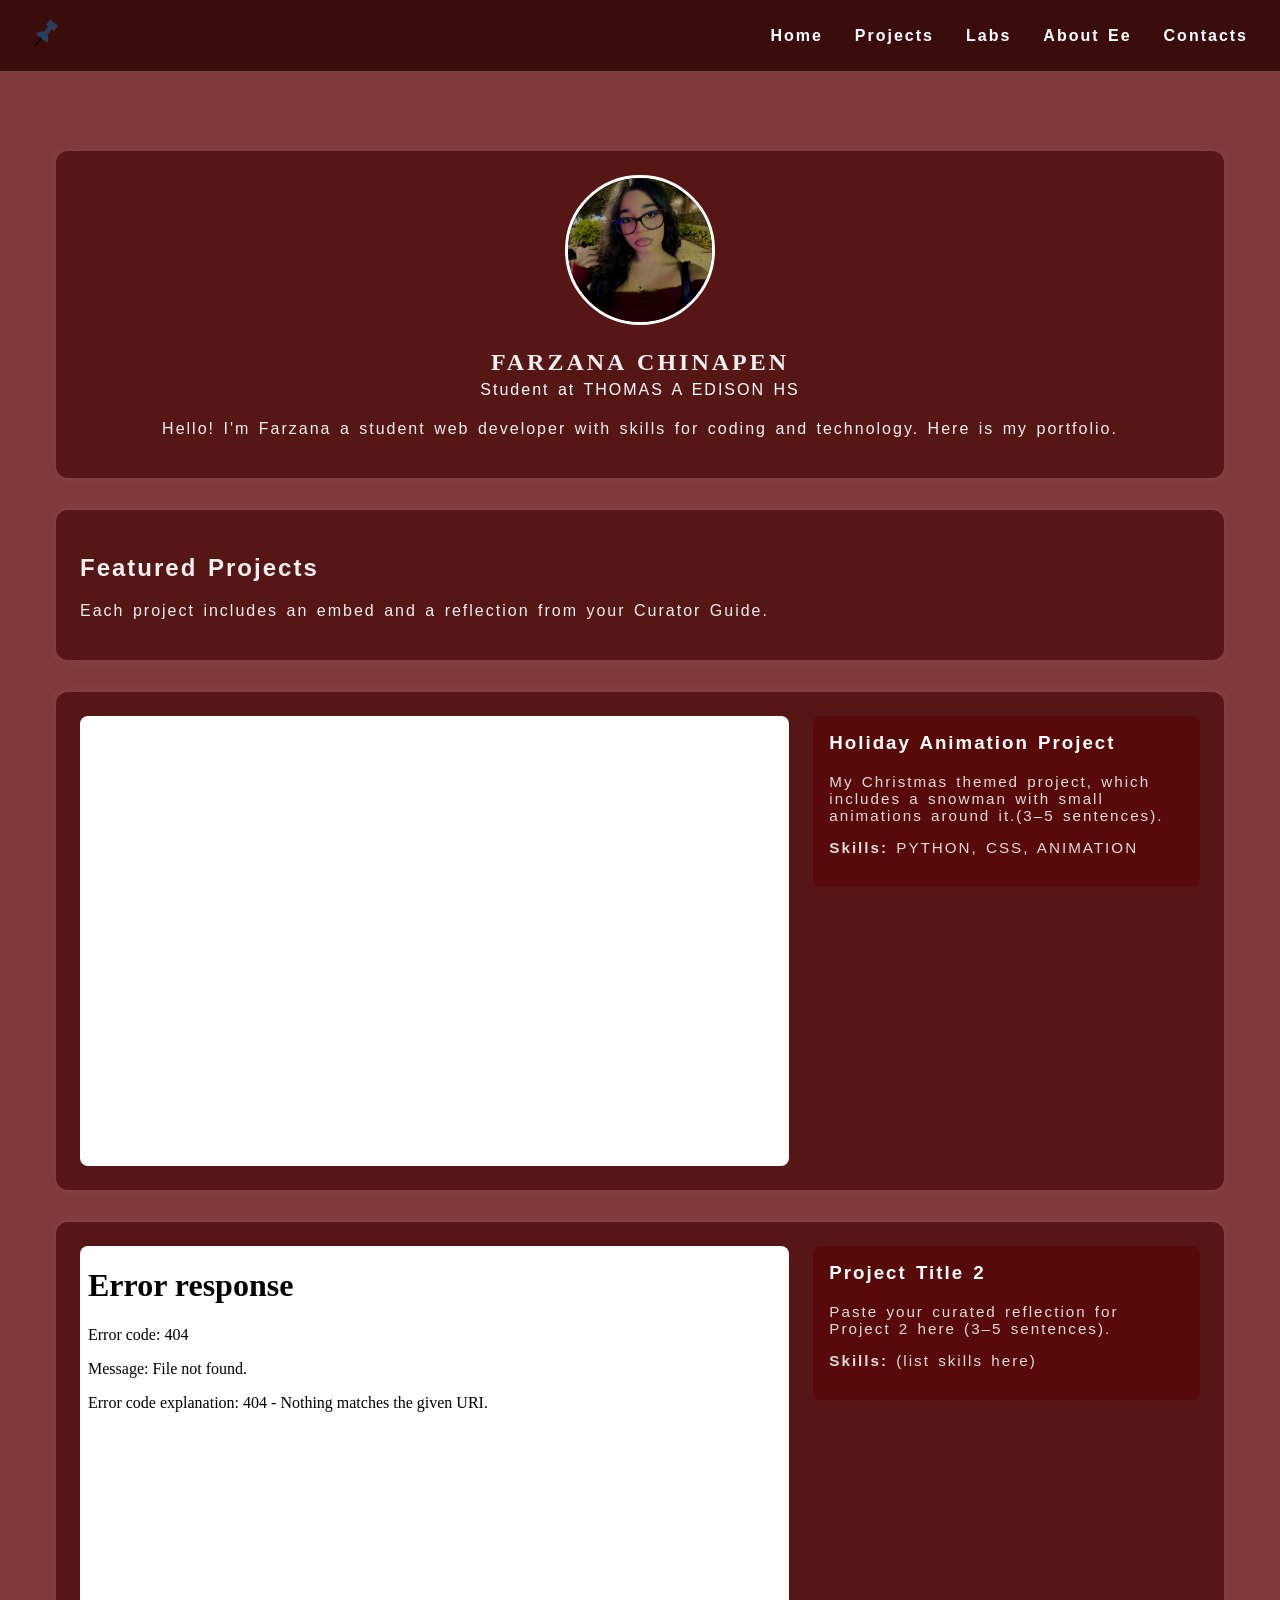
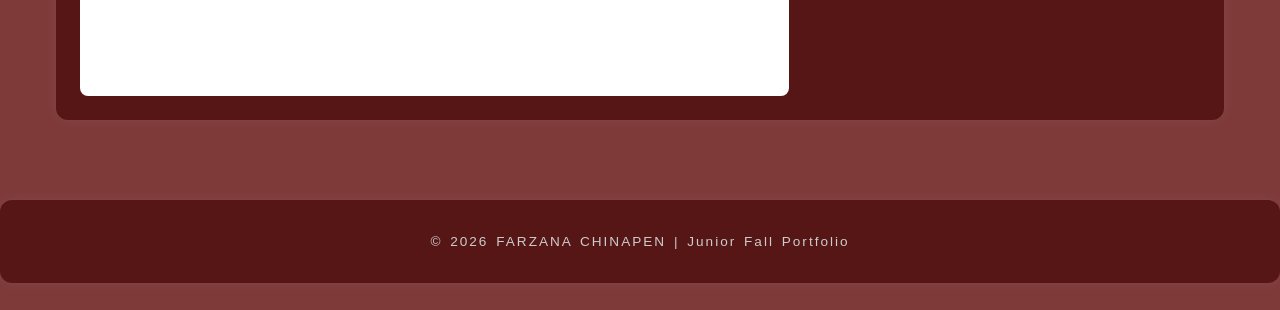
==== index.html @ 7bc13685 "idk what im doing anymore" ====
<!DOCTYPE html>
<html lang="en">
<head>
  <meta charset="UTF-8" />
  <meta name="viewport" content="width=device-width, initial-scale=1.0" />

  <!-- Update these (from Curator Guide) -->
  <meta name="description" content="Junior Fall Portfolio for FARZANA CHINAPEN" />
  <meta name="keywords" content="portfolio, junior, projects, programming, web development" />
  <meta name="author" content="FARZANA CHINAPEN" />


  <title>FARZANA CHINAPEN | Junior Fall Portfolio</title>

  <!-- Main stylesheet -->
  <link rel="stylesheet" href="home.css" />

  <!-- Optional favicon (put your icon file in the same folder) -->
  <link rel="icon" type="image/x-icon" href="Favicon-pin.png" />

  <!-- Optional fonts (only keep if your CSS uses them) -->
  <link rel="preconnect" href="https://fonts.googleapis.com" />
  <link rel="preconnect" href="https://fonts.gstatic.com" crossorigin />
  <link href="https://fonts.googleapis.com/css2?family=Montserrat:wght@300;400;700&display=swap" rel="stylesheet" />
</head>

<body>

  <!-- NAVBAR -->
  <header>
    <nav class="navbar">
      <div class="navbar-left">
        <!-- Replace logo.png with your own image file -->
        <img src="Favicon-pin.png" alt="Logo" />
      </div>

      <ul class="navbar-right">
        <li><a href="index.html">Home</a></li>
        <li><a href="projects.html">Projects</a></li>
        <li><a href="labs.html">Labs</a></li>
        <li><a href="about.html">About Ee</a></li>
        <li><a href="contacts.html">Contacts</a></li>
      </ul>
    </nav>
  </header>

  <!-- MAIN CONTENT -->
  <main class="home-card">

    <!-- ABOUT / BIO CARD -->
    <section class="resource-card">
      <div class="bio">
        <div class="bio-pic">
          <!-- Replace profile.jpg with your own image file -->
          <img src="profile.jpeg" alt="Your Photo" />
        </div>

        <div class="bio-text">
          <h1>FARZANA CHINAPEN</h1>
          <h4>Student at THOMAS A EDISON HS</h4>
          <p>
            Hello! I'm Farzana a student web developer with skills for coding and technology. Here is my portfolio.
        </div>
      </div>
    </section>


    <!-- PROJECTS SECTION (repeatable blocks) -->
    <section class="resource-card">
      <h2>Featured Projects</h2>
      <p>Each project includes an embed and a reflection from your Curator Guide.</p>
    </section>

    <!-- PROJECT 1 -->
    <section class="resource-card">
      <div class="project">
        <iframe src="https://py3.codeskulptor.org/#user310_yk8yS16RvN_4.py" title="Project 1"></iframe>

        <div class="reflection">
          <h3>Holiday Animation Project</h3>
          <p>
            My Christmas themed project, which includes a snowman with small animations around it.(3–5 sentences).
          </p>
          <p><strong>Skills:</strong> PYTHON, CSS, ANIMATION </p>
        </div>
      </div>
    </section>

    <!-- PROJECT 2 -->
    <section class="resource-card">
      <div class="project">
        <iframe src="PASTE-PROJECT-LINK-2" title="Project 2"></iframe>

        <div class="reflection">
          <h3>Project Title 2</h3>
          <p>
            Paste your curated reflection for Project 2 here (3–5 sentences).
          </p>
          <p><strong>Skills:</strong> (list skills here)</p>
        </div>
      </div>
    </section>


  </main>

  <!-- FOOTER -->
  <footer class="resource-card">
    <p>© <span id="year"></span> FARZANA CHINAPEN | Junior Fall Portfolio</p>
  </footer>

  <script>
    // Auto-updates the year in the footer
    document.getElementById("year").textContent = new Date().getFullYear();
  </script>

</body>
</html>
---- home.css ----
* {
  box-sizing: border-box;
}
h1 {
  letter-spacing: 3px;
  font-family:fantasy;
}

body {
  margin: 0;
  font-family:Verdana, Geneva, Tahoma, sans-serif;
  background-color: #7e3939;
  color: #f0f0f0;
  background-size: cover;
  background-repeat: repeat-y;
  background-attachment: fixed;
  letter-spacing: 2px;
  word-spacing: 2px;
}

/* =========================
   NAVBAR
========================= */
.navbar {
  background-color: #3b0c0c;
  padding: 1em 2em;
  display: flex;
  justify-content: space-between;
  align-items: center;
}

.navbar-left img {
  height: 35px;
}

.navbar-right {
  list-style: none;
  display: flex;
  gap: 2em;
  margin: 0;
  padding: 0;
}

.navbar-right a {
  color: white;
  text-decoration: none;
  font-weight: bold;
}

.navbar-right a:hover {
  color: #aa6b6b;
}

/* =========================
   PAGE LAYOUT
========================= */
.home-card {
  max-width: 1200px;
  margin: 2em auto;
  padding: 1em;
}

/* =========================
   CARDS
========================= */
.resource-card {
  background-color: rgba(86, 21, 21, 0.95);
  margin: 2em auto;
  padding: 1.5em;
  border-radius: 12px;
  box-shadow: 0 0 12px rgba(255, 255, 255, 0.08);
}

/* =========================
   BIO SECTION
========================= */
.bio {
  display: flex;
  flex-direction: column;
  align-items: center;
  text-align: center;
}

.bio-pic img {
  width: 150px;
  height: 150px;
  border-radius: 50%;
  border: 3px solid #ffffff;
  object-fit: cover;
}

.bio-text h1 {
  margin-bottom: 0.2em;
}

.bio-text h4 {
  margin-top: 0;
  font-weight: normal;
  color: #ffffff;
}

/* =========================
   PROJECT LAYOUT
========================= */
.project {
  display: flex;
  gap: 1.5em;
  align-items: flex-start;
}

.project iframe {
  flex: 2;
  min-width: 320px;
  height: 450px;
  border: none;
  background-color: white;
  border-radius: 8px;
}

.reflection {
  flex: 1;
  background-color: rgba(90, 3, 3, 0.569);
  padding: 1em;
  border-radius: 8px;
}

.reflection h3 {
  margin-top: 0;
  color: #ffffff;
}

.reflection p {
  font-size: 0.95em;
  color: #dddddd;
}

/* =========================
   LINKS / ICONS
========================= */
.skill-images {
  display: flex;
  justify-content: center;
  gap: 1.5em;
  margin-top: 1em;
}

.picture {
  transition: transform 0.2s ease;
}

.picture:hover {
  transform: scale(1.05);
}

.link-pic {
  height: 80px;
  width: 80px;
  border-radius: 10px;
  border: 2px solid white;
  object-fit: cover;
}

/* =========================
   FOOTER
========================= */
footer {
  text-align: center;
  font-size: 0.85em;
  color: #cccccc;
}

/* =========================
   RESPONSIVE
========================= */
@media (max-width: 900px) {
  .project {
    flex-direction: column;
  }

  .project iframe {
    width: 100%;
    min-width: 0;
    height: 350px;
  }
}

@media (max-width: 600px) {
  .navbar {
    flex-direction: column;
    gap: 1em;
  }

  .navbar-right {
    flex-wrap: wrap;
    justify-content: center;
  }
}
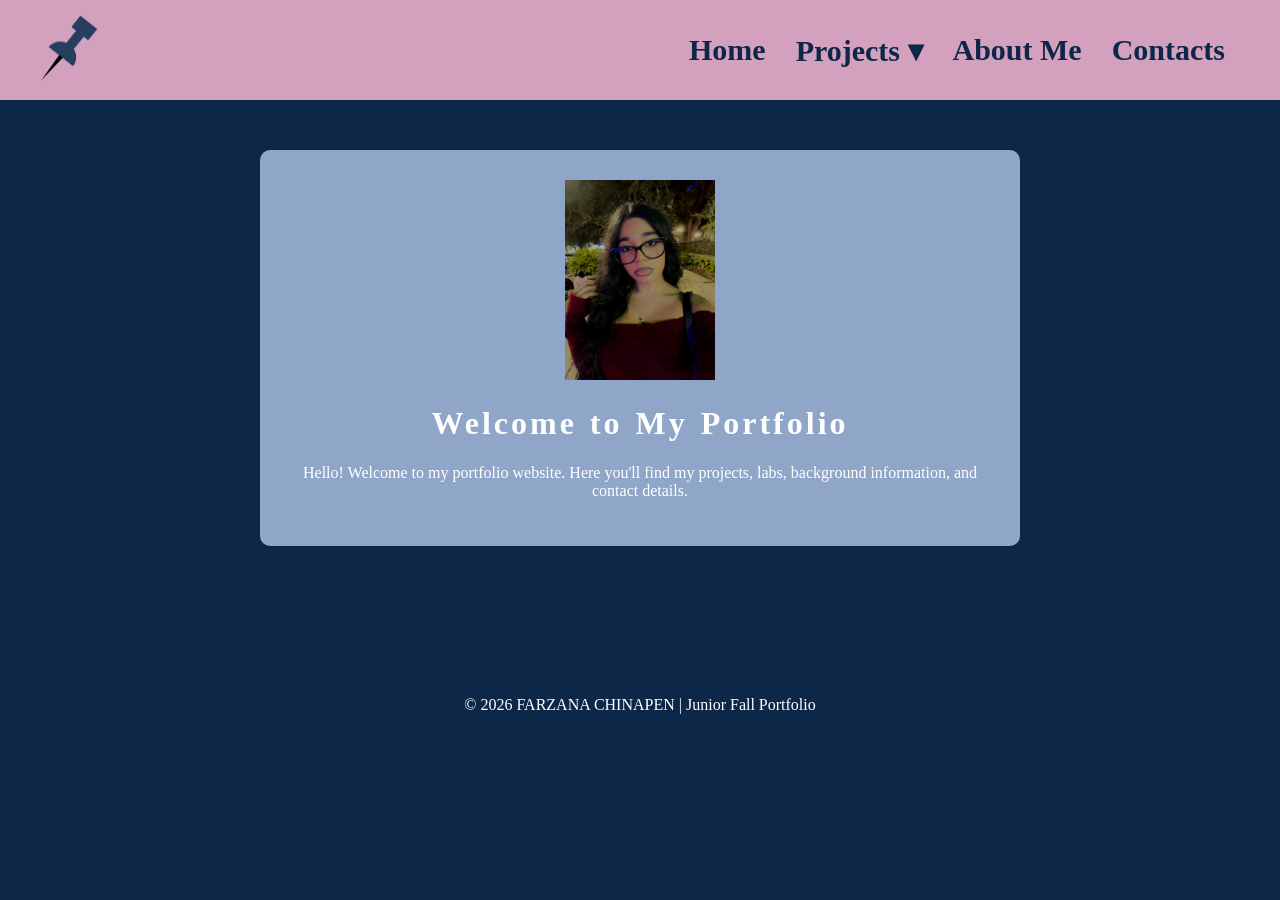
==== commit 167d5de2: "homepage is done" ====
--- a/index.html
+++ b/index.html
@@ -1,108 +1,43 @@
 <!DOCTYPE html>
-<html lang="en">
-<head>
-  <meta charset="UTF-8" />
-  <meta name="viewport" content="width=device-width, initial-scale=1.0" />
-
-  <!-- Update these (from Curator Guide) -->
-  <meta name="description" content="Junior Fall Portfolio for FARZANA CHINAPEN" />
-  <meta name="keywords" content="portfolio, junior, projects, programming, web development" />
-  <meta name="author" content="FARZANA CHINAPEN" />
-
-
-  <title>FARZANA CHINAPEN | Junior Fall Portfolio</title>
-
-  <!-- Main stylesheet -->
-  <link rel="stylesheet" href="home.css" />
-
-  <!-- Optional favicon (put your icon file in the same folder) -->
-  <link rel="icon" type="image/x-icon" href="Favicon-pin.png" />
-
-  <!-- Optional fonts (only keep if your CSS uses them) -->
-  <link rel="preconnect" href="https://fonts.googleapis.com" />
-  <link rel="preconnect" href="https://fonts.gstatic.com" crossorigin />
-  <link href="https://fonts.googleapis.com/css2?family=Montserrat:wght@300;400;700&display=swap" rel="stylesheet" />
-</head>
-
-<body>
-
-  <!-- NAVBAR -->
-  <header>
-    <nav class="navbar">
-      <div class="navbar-left">
-        <!-- Replace logo.png with your own image file -->
-        <img src="Favicon-pin.png" alt="Logo" />
+<html>
+  <head>
+    <title>Home</title>
+    <link rel="stylesheet" href="home.css">
+  </head>
+  <body>
+    <nav>
+      <div class="logo">
+        <img src="Favicon-pin.png" alt="Logo" width="60px">
       </div>
 
-      <ul class="navbar-right">
+      <ul>
         <li><a href="index.html">Home</a></li>
-        <li><a href="projects.html">Projects</a></li>
-        <li><a href="labs.html">Labs</a></li>
-        <li><a href="about.html">About Ee</a></li>
-        <li><a href="contacts.html">Contacts</a></li>
+
+        <li class="dropdown">
+          <a href="projects.html">Projects ▾</a>
+
+          <ul class="dropdown-menu">
+            <li><a href="unity-projects.html">Unity Projects</a></li>
+            <li><a href="labs.html">Labs</a></li>
+          </ul>
+        </li>
+
+        <li><a href="about.html">About Me</a></li>
+        <li><a href="contact.html">Contacts</a></li>
       </ul>
     </nav>
-  </header>
 
-  <!-- MAIN CONTENT -->
-  <main class="home-card">
-
-    <!-- ABOUT / BIO CARD -->
-    <section class="resource-card">
-      <div class="bio">
-        <div class="bio-pic">
-          <!-- Replace profile.jpg with your own image file -->
-          <img src="profile.jpeg" alt="Your Photo" />
-        </div>
-
-        <div class="bio-text">
-          <h1>FARZANA CHINAPEN</h1>
-          <h4>Student at THOMAS A EDISON HS</h4>
-          <p>
-            Hello! I'm Farzana a student web developer with skills for coding and technology. Here is my portfolio.
-        </div>
+    <div class="container">
+      <div class="card">
+        <img src="profile.jpeg" alt="Your Photo" width="150px">
+        <h1>Welcome to My Portfolio</h1>
+        <p>
+          Hello! Welcome to my portfolio website.
+          Here you'll find my projects, labs,
+          background information, and contact details.
+        </p>
       </div>
-    </section>
-
-
-    <!-- PROJECTS SECTION (repeatable blocks) -->
-    <section class="resource-card">
-      <h2>Featured Projects</h2>
-      <p>Each project includes an embed and a reflection from your Curator Guide.</p>
-    </section>
-
-    <!-- PROJECT 1 -->
-    <section class="resource-card">
-      <div class="project">
-        <iframe src="https://py3.codeskulptor.org/#user310_yk8yS16RvN_4.py" title="Project 1"></iframe>
-
-        <div class="reflection">
-          <h3>Holiday Animation Project</h3>
-          <p>
-            My Christmas themed project, which includes a snowman with small animations around it.(3–5 sentences).
-          </p>
-          <p><strong>Skills:</strong> PYTHON, CSS, ANIMATION </p>
-        </div>
-      </div>
-    </section>
-
-    <!-- PROJECT 2 -->
-    <section class="resource-card">
-      <div class="project">
-        <iframe src="PASTE-PROJECT-LINK-2" title="Project 2"></iframe>
-
-        <div class="reflection">
-          <h3>Project Title 2</h3>
-          <p>
-            Paste your curated reflection for Project 2 here (3–5 sentences).
-          </p>
-          <p><strong>Skills:</strong> (list skills here)</p>
-        </div>
-      </div>
-    </section>
-
-
-  </main>
+    </div>
 
   <!-- FOOTER -->
   <footer class="resource-card">
--- a/home.css
+++ b/home.css
@@ -1,197 +1,108 @@
-* {
-  box-sizing: border-box;
+body{
+  font-family:fantasy;
+  color: #ffffff;
+  margin:0;
+  background:#0d2748;
 }
 h1 {
-  letter-spacing: 3px;
-  font-family:fantasy;
+  letter-spacing:3px;
+  word-spacing: 2px;
+}
+nav{
+  background:#6F1B1E;
+  padding:15px;
+  text-align:center;
 }
 
-body {
-  margin: 0;
-  font-family:Verdana, Geneva, Tahoma, sans-serif;
-  background-color: #7e3939;
-  color: #f0f0f0;
-  background-size: cover;
-  background-repeat: repeat-y;
-  background-attachment: fixed;
-  letter-spacing: 2px;
-  word-spacing: 2px;
+nav a{
+  text-decoration:none;
+  margin:0 15px;
 }
 
-/* =========================
-   NAVBAR
-========================= */
-.navbar {
-  background-color: #3b0c0c;
-  padding: 1em 2em;
-  display: flex;
-  justify-content: space-between;
-  align-items: center;
+.container{
+  padding:50px;
+  text-align:center;
 }
 
-.navbar-left img {
-  height: 35px;
+.card{
+  background:#8FA6C9;
+  padding:30px;
+  max-width:700px;
+  margin:auto;
+  border-radius:10px;
+}
+nav{
+  background:#D3A1BE;
+  height:100px;
+  display:flex;
+  justify-content:space-between;
+  align-items:center;
+  padding:0 40px;
 }
 
-.navbar-right {
-  list-style: none;
-  display: flex;
-  gap: 2em;
-  margin: 0;
-  padding: 0;
+.logo{
+  font-size:32px;
 }
 
-.navbar-right a {
-  color: white;
-  text-decoration: none;
-  font-weight: bold;
+nav ul{
+  list-style:none;
+  display:flex;
+  align-items:center;
+ 
 }
 
-.navbar-right a:hover {
-  color: #aa6b6b;
+nav ul li{
+  position:relative;
 }
 
-/* =========================
-   PAGE LAYOUT
-========================= */
-.home-card {
-  max-width: 1200px;
-  margin: 2em auto;
-  padding: 1em;
+nav a{
+  color:#0d2748;
+  text-decoration:none;
+  font-size:30px;
+  font-weight:bold;
+  transition:.3s;
 }
 
-/* =========================
-   CARDS
-========================= */
-.resource-card {
-  background-color: rgba(86, 21, 21, 0.95);
-  margin: 2em auto;
-  padding: 1.5em;
-  border-radius: 12px;
-  box-shadow: 0 0 12px rgba(255, 255, 255, 0.08);
+nav a:hover{
+  color:#bcd7ff;
 }
 
-/* =========================
-   BIO SECTION
-========================= */
-.bio {
-  display: flex;
-  flex-direction: column;
-  align-items: center;
-  text-align: center;
+/* Dropdown */
+
+.dropdown-menu{
+  position:absolute;
+  top:45px;
+  left:0;
+  background:#8FA6C9;
+  min-width:220px;
+  border-radius:12px;
+  border-color:#6F1B1E;
+  display:none;
+  flex-direction:column;
+  padding:10px 0;
+  z-index:1000;
 }
 
-.bio-pic img {
-  width: 150px;
-  height: 150px;
-  border-radius: 50%;
-  border: 3px solid #ffffff;
-  object-fit: cover;
+.dropdown-menu li{
+  width:100%;
 }
 
-.bio-text h1 {
-  margin-bottom: 0.2em;
+.dropdown-menu a{
+  display:block;
+  padding:12px 20px;
+  font-size:18px;
 }
 
-.bio-text h4 {
-  margin-top: 0;
-  font-weight: normal;
-  color: #ffffff;
+.dropdown-menu a:hover{
+  background:#8FA6C9;
 }
 
-/* =========================
-   PROJECT LAYOUT
-========================= */
-.project {
-  display: flex;
-  gap: 1.5em;
-  align-items: flex-start;
+.dropdown:hover .dropdown-menu{
+  display:flex;
 }
-
-.project iframe {
-  flex: 2;
-  min-width: 320px;
-  height: 450px;
-  border: none;
-  background-color: white;
-  border-radius: 8px;
+ 
+footer{
+    text-align:center;
+    margin-top:100px;
+    color:white;
 }
-
-.reflection {
-  flex: 1;
-  background-color: rgba(90, 3, 3, 0.569);
-  padding: 1em;
-  border-radius: 8px;
-}
-
-.reflection h3 {
-  margin-top: 0;
-  color: #ffffff;
-}
-
-.reflection p {
-  font-size: 0.95em;
-  color: #dddddd;
-}
-
-/* =========================
-   LINKS / ICONS
-========================= */
-.skill-images {
-  display: flex;
-  justify-content: center;
-  gap: 1.5em;
-  margin-top: 1em;
-}
-
-.picture {
-  transition: transform 0.2s ease;
-}
-
-.picture:hover {
-  transform: scale(1.05);
-}
-
-.link-pic {
-  height: 80px;
-  width: 80px;
-  border-radius: 10px;
-  border: 2px solid white;
-  object-fit: cover;
-}
-
-/* =========================
-   FOOTER
-========================= */
-footer {
-  text-align: center;
-  font-size: 0.85em;
-  color: #cccccc;
-}
-
-/* =========================
-   RESPONSIVE
-========================= */
-@media (max-width: 900px) {
-  .project {
-    flex-direction: column;
-  }
-
-  .project iframe {
-    width: 100%;
-    min-width: 0;
-    height: 350px;
-  }
-}
-
-@media (max-width: 600px) {
-  .navbar {
-    flex-direction: column;
-    gap: 1em;
-  }
-
-  .navbar-right {
-    flex-wrap: wrap;
-    justify-content: center;
-  }
-}
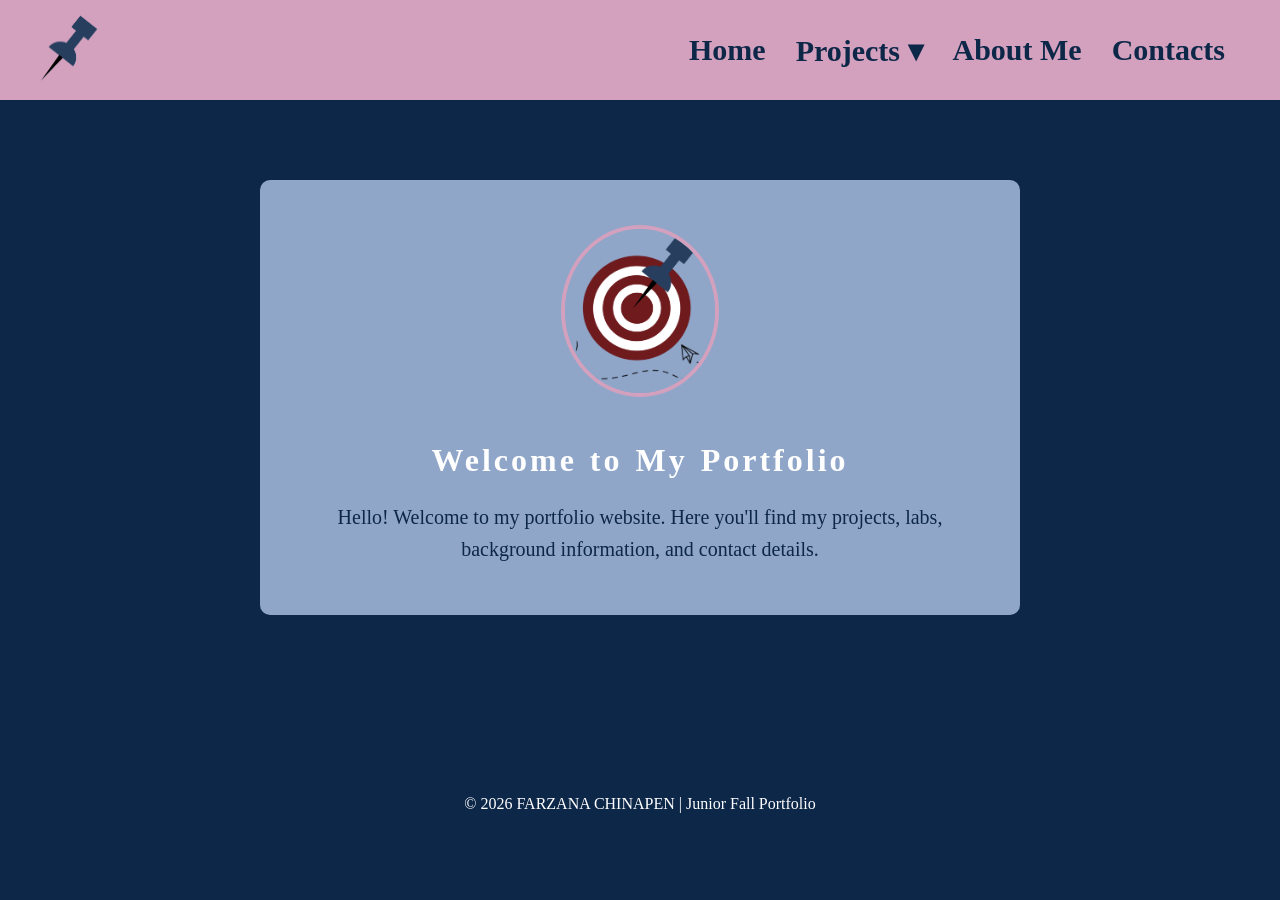
==== commit d1d74bad: "save the about me stuff please and thank you" ====
--- a/index.html
+++ b/index.html
@@ -1,8 +1,9 @@
 <!DOCTYPE html>
 <html>
   <head>
-    <title>Home</title>
+    <title>FARZANA CHINAPEN ~ JUNIOR SPING PORTFOLIO</title>
     <link rel="stylesheet" href="home.css">
+    <link rel="icon" type="image/x-icon" href="Favicon-pin.png" />
   </head>
   <body>
     <nav>
@@ -29,7 +30,7 @@
 
     <div class="container">
       <div class="card">
-        <img src="profile.jpeg" alt="Your Photo" width="150px">
+        <img src="targeticonphoto.png" alt="Your Photo" width="150px">
         <h1>Welcome to My Portfolio</h1>
         <p>
           Hello! Welcome to my portfolio website.
--- a/home.css
+++ b/home.css
@@ -8,10 +8,8 @@
   letter-spacing:3px;
   word-spacing: 2px;
 }
-nav{
-  background:#6F1B1E;
-  padding:15px;
-  text-align:center;
+h3 {
+  letter-spacing:3px;
 }
 
 nav a{
@@ -106,3 +104,81 @@
     margin-top:100px;
     color:white;
 }
+
+.project-grid{
+    display:flex;
+    justify-content:center;
+    gap:40px;
+    flex-wrap:wrap;
+    margin-top:40px;
+}
+
+.project-card{
+    background:#8FA6C9;
+    width:350px;
+    padding:30px;
+    border-radius:15px;
+    text-decoration:none;
+    color:#0d2748;
+    transition:0.3s;
+    box-shadow:0 4px 10px rgba(0,0,0,0.2);
+}
+
+.project-card:hover{
+    transform:translateY(-8px);
+    background:#b8c8e0;
+}
+
+.project-card h2{
+    margin-bottom:15px;
+    text-align:center;
+}
+
+.project-card p{
+    font-size:18px;
+    line-height:1.5;
+}
+
+.card img{
+    margin-top:15px;
+    margin-bottom:15px;
+    border-radius:10px;
+    max-width:100%;
+}
+
+.card h2{
+    color:#0d2748;
+    margin-bottom:15px;
+}
+
+.card p{
+    color:#0d2748;
+    font-size:18px;
+    line-height:1.6;
+}
+
+.card{
+  background:#8FA6C9;
+  padding:30px;
+  max-width:700px;
+  margin:30px auto;
+  border-radius:10px;
+  text-align:center;
+}
+
+.card h2{
+  color:#0d2748;
+  margin-bottom:15px;
+}
+
+.card p{
+  color:#0d2748;
+  font-size:20px;
+  line-height:1.6;
+}
+
+.card img{
+  border-radius:50%;
+  margin-bottom:20px;
+  border:4px solid #D3A1BE;
+}
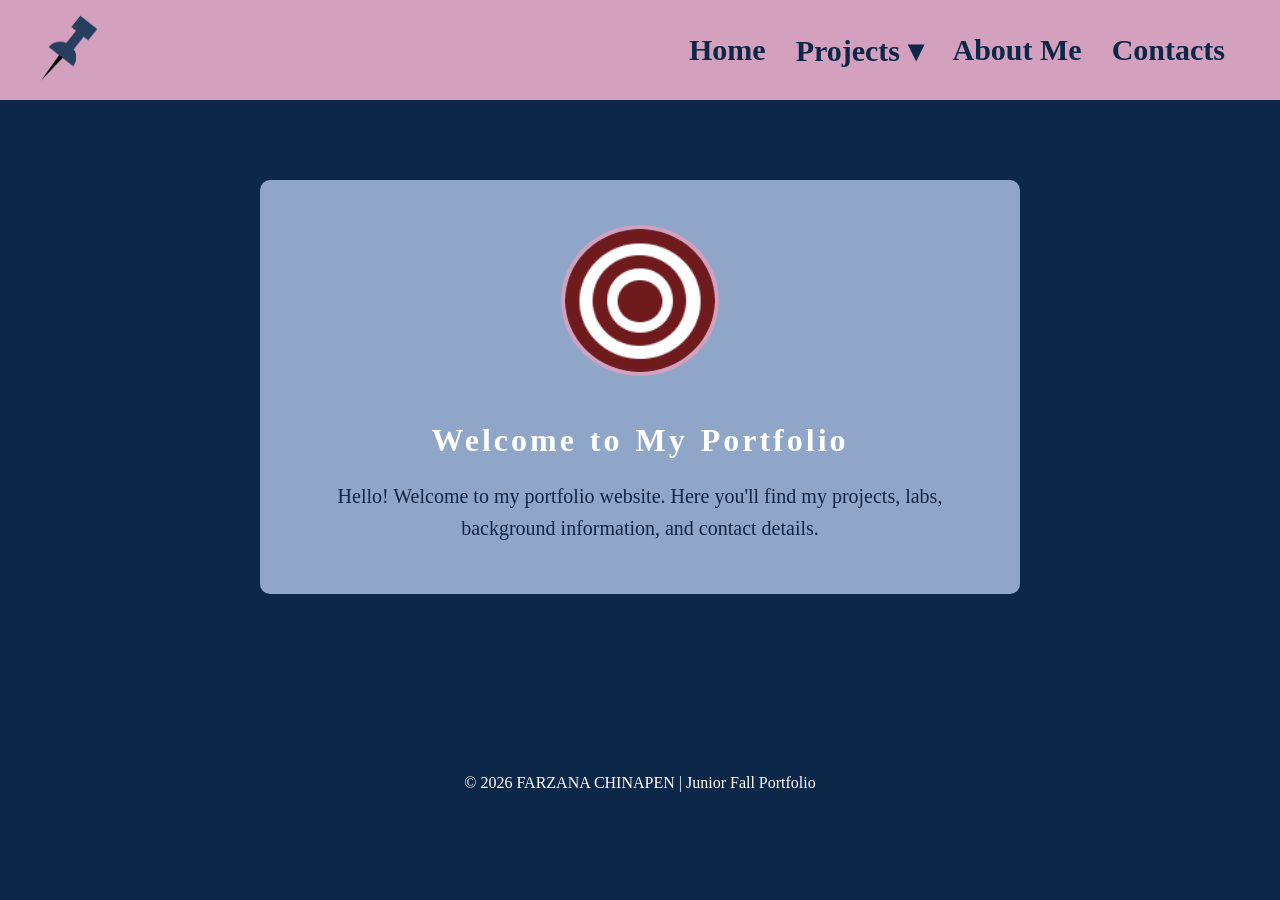
==== commit 96e69ef4: "photo stuff idk i still need to add info and the contacts stuff" ====
--- a/index.html
+++ b/index.html
@@ -30,7 +30,7 @@
 
     <div class="container">
       <div class="card">
-        <img src="targeticonphoto.png" alt="Your Photo" width="150px">
+        <img src="Target.png" alt="Your Photo" width="150px">
         <h1>Welcome to My Portfolio</h1>
         <p>
           Hello! Welcome to my portfolio website.
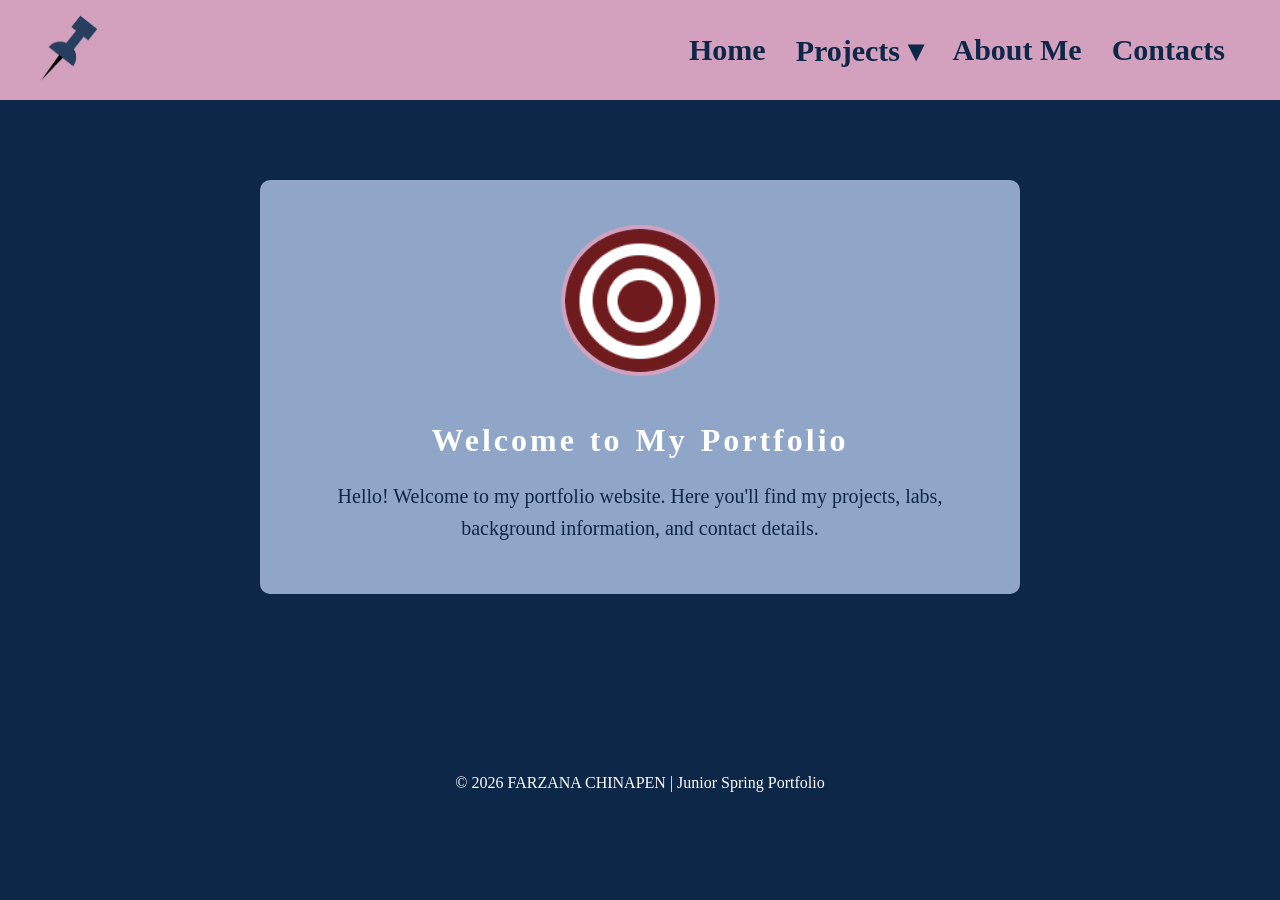
==== commit 126c5ac1: "changed fall portfolio to spring smh" ====
--- a/index.html
+++ b/index.html
@@ -42,7 +42,7 @@
 
   <!-- FOOTER -->
   <footer class="resource-card">
-    <p>© <span id="year"></span> FARZANA CHINAPEN | Junior Fall Portfolio</p>
+    <p>© <span id="year"></span> FARZANA CHINAPEN | Junior Spring Portfolio</p>
   </footer>
 
   <script>
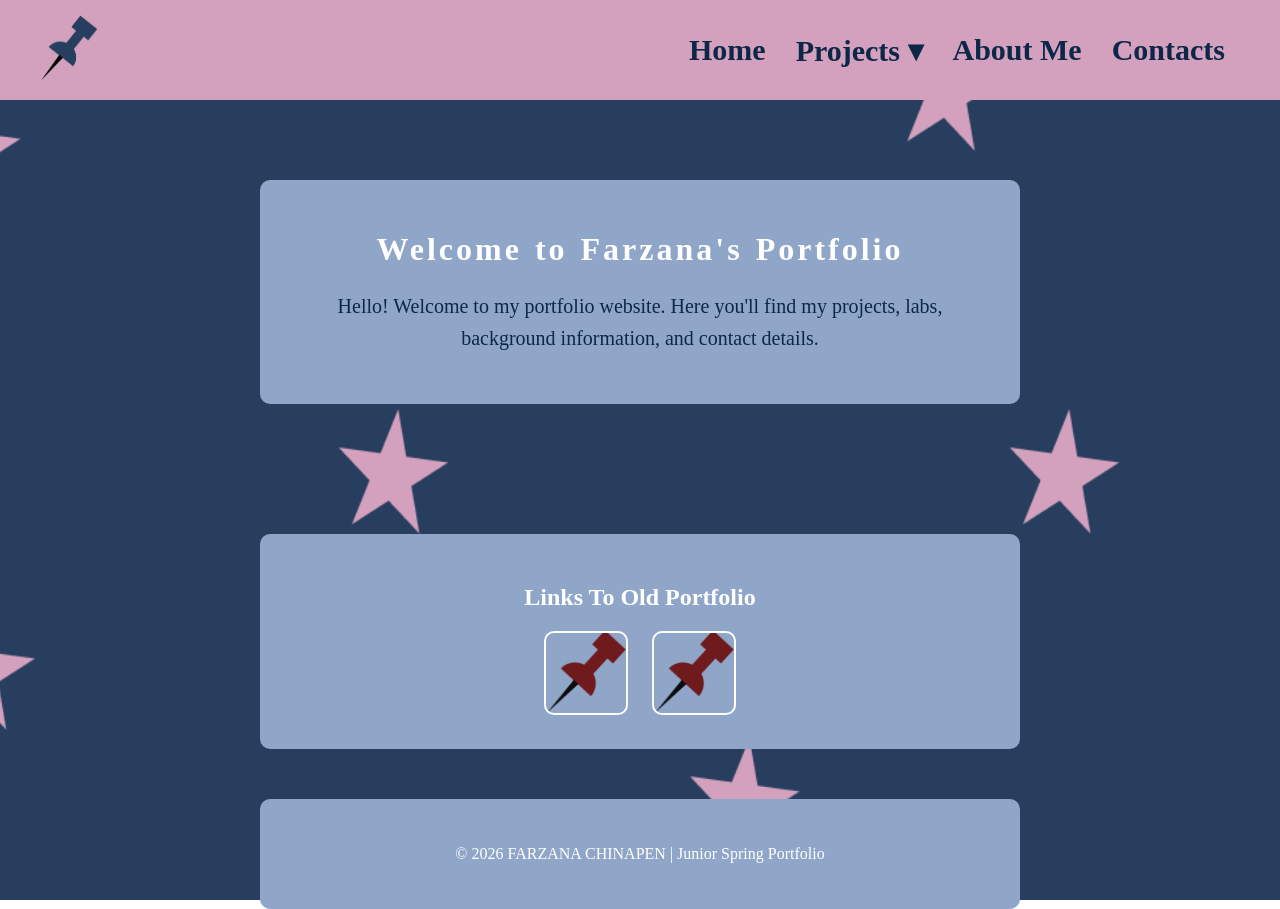
==== commit e9fd726f: "fixed homepage added links to old portfolio" ====
--- a/index.html
+++ b/index.html
@@ -1,7 +1,7 @@
 <!DOCTYPE html>
 <html>
   <head>
-    <title>FARZANA CHINAPEN ~ JUNIOR SPING PORTFOLIO</title>
+    <title>FARZANA CHINAPEN ~ JUNIOR SPRING PORTFOLIO</title>
     <link rel="stylesheet" href="home.css">
     <link rel="icon" type="image/x-icon" href="Favicon-pin.png" />
   </head>
@@ -30,8 +30,7 @@
 
     <div class="container">
       <div class="card">
-        <img src="Target.png" alt="Your Photo" width="150px">
-        <h1>Welcome to My Portfolio</h1>
+        <h1>Welcome to Farzana's Portfolio</h1>
         <p>
           Hello! Welcome to my portfolio website.
           Here you'll find my projects, labs,
@@ -39,6 +38,30 @@
         </p>
       </div>
     </div>
+
+ <!-- QUICK LINKS CARD (optional) -->
+    <div class="container">
+    <section class="resource-card">
+      <h2>Links To Old Portfolio</h2>
+
+      <div class="skill-images">
+        <!-- Old portfolio -->
+        <a href="https://farzanac.github.io/FC_Junior_Portfolio/" target="_blank" rel="noopener">
+          <div class="picture">
+            <img src="redpindecor.png" class="link-pic" alt="Old Portfolio"/>
+          </div>
+        </a>
+      
+
+        <a href="https://thomas-a-edison-cte-hs.github.io/farzanac/" target="_blank" rel="noopener">
+          <div class="picture">
+            <img src="redpindecor.png" class="link-pic" alt="Old Portfolio" />
+          </div>
+        </a>
+        </div>
+        </div>
+
+
 
   <!-- FOOTER -->
   <footer class="resource-card">
--- a/home.css
+++ b/home.css
@@ -2,7 +2,11 @@
   font-family:fantasy;
   color: #ffffff;
   margin:0;
-  background:#0d2748;
+  background-image:url("2nd\ Sample\ background.png");
+  background-size: cover;
+  background-position: center;
+  background-repeat: no-repeat;
+  background-attachment: fixed;
 }
 h1 {
   letter-spacing:3px;
@@ -28,6 +32,14 @@
   max-width:700px;
   margin:auto;
   border-radius:10px;
+}
+
+.resource-card {
+  background-color: #8FA6C9;
+  padding: 30px;
+  max-width:700px;
+  margin: auto;
+  border-radius: 10px;
 }
 nav{
   background:#D3A1BE;
@@ -65,16 +77,16 @@
   color:#bcd7ff;
 }
 
+
 /* Dropdown */
 
 .dropdown-menu{
   position:absolute;
   top:45px;
   left:0;
-  background:#8FA6C9;
+  background:#889bb8;
   min-width:220px;
   border-radius:12px;
-  border-color:#6F1B1E;
   display:none;
   flex-direction:column;
   padding:10px 0;
@@ -157,6 +169,30 @@
     line-height:1.6;
 }
 
+
+.skill-images {
+  display: flex;
+  justify-content: center;
+  gap: 1.5em;
+  margin-top: 1em;
+}
+
+.picture {
+  transition: transform 0.2s ease;
+}
+.picture:hover {
+  transform: scale(1.05);
+}
+
+.link-pic {
+  height: 80px;
+  width: 80px;
+  border-radius: 10px;
+  border: 2px solid white;
+  object-fit: cover;
+}
+
+
 .card{
   background:#8FA6C9;
   padding:30px;
@@ -181,4 +217,13 @@
   border-radius:50%;
   margin-bottom:20px;
   border:4px solid #D3A1BE;
+}
+
+.card p{
+  font-size:20px;
+  color:#0d2748;
+}
+
+.card h2{
+  color:#0d2748;
 }
